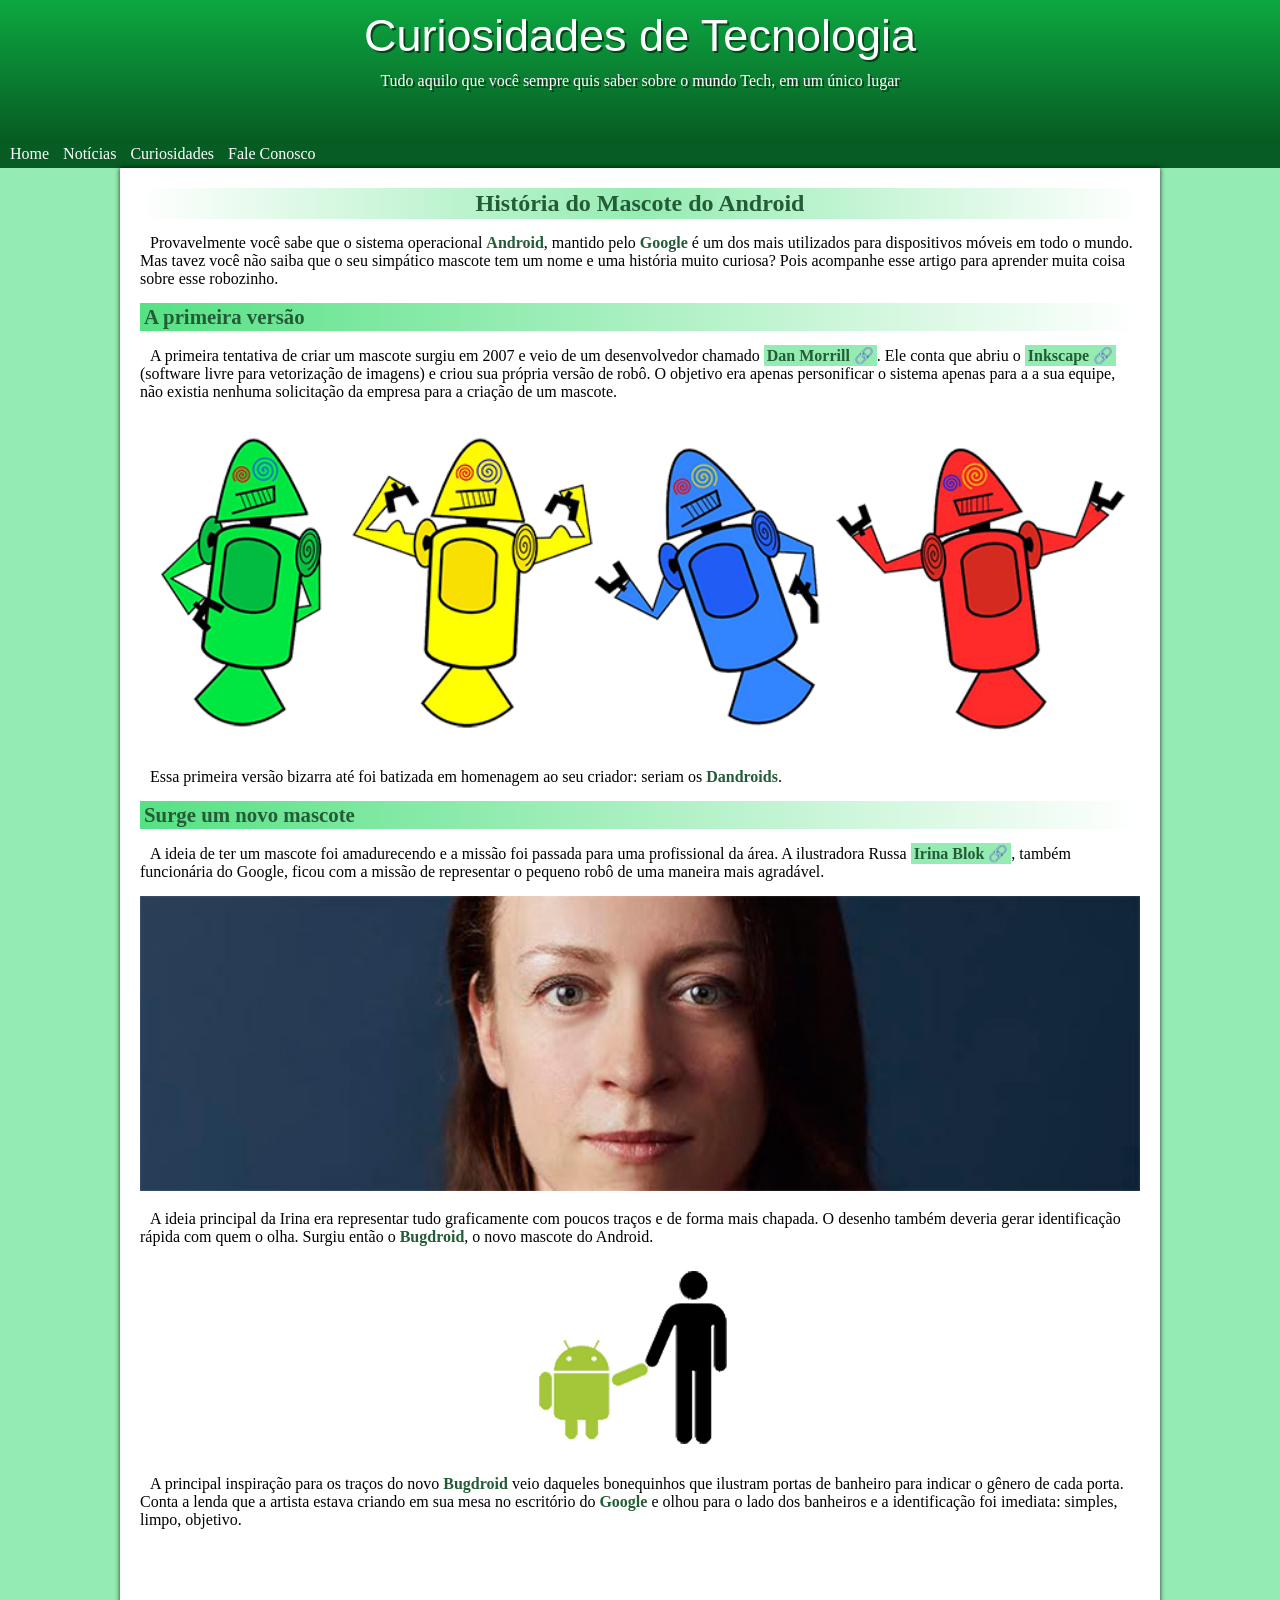
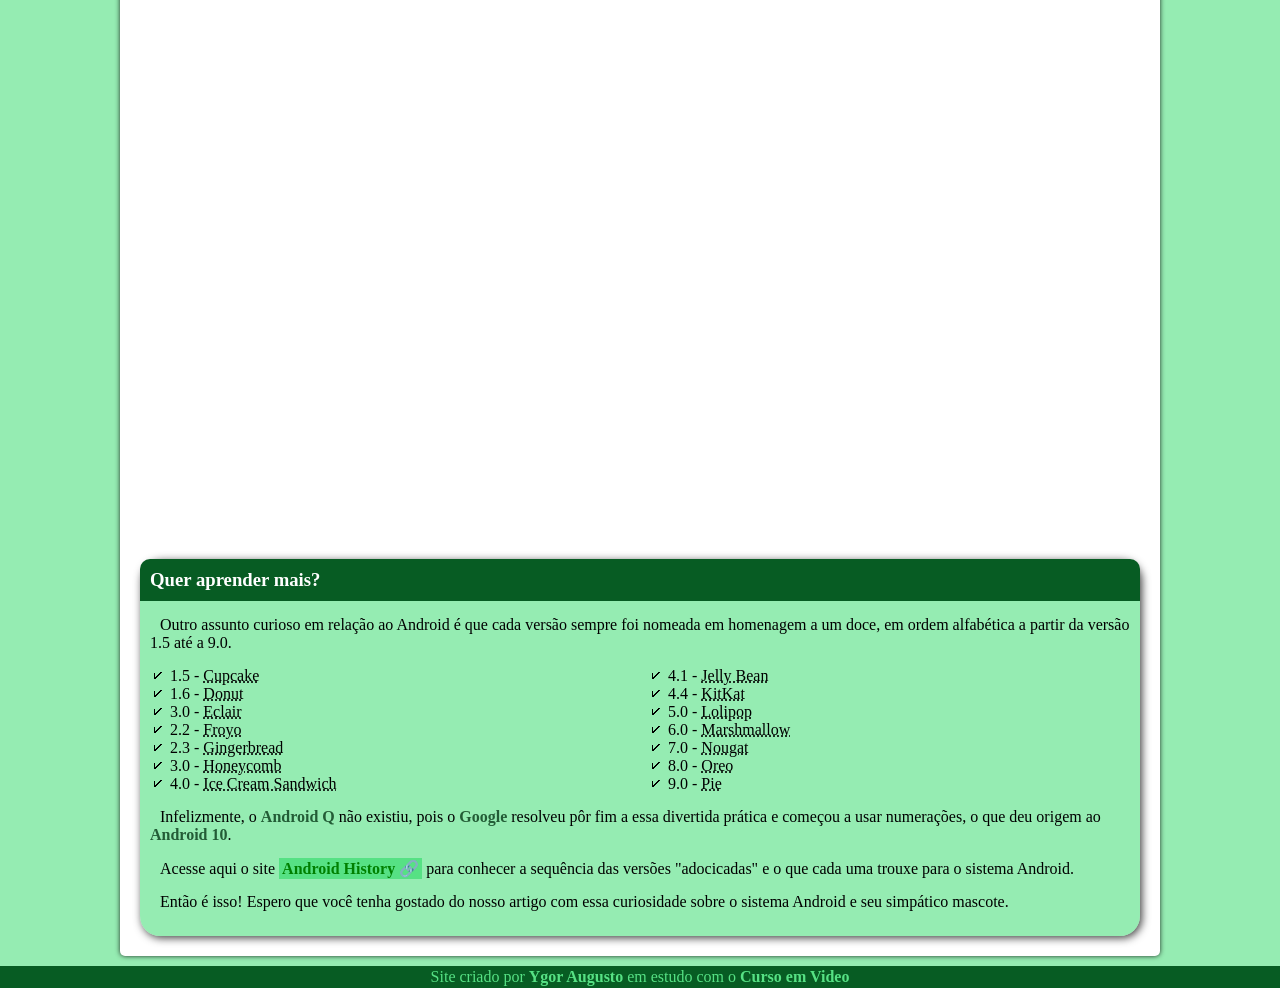
==== index.html @ 4705ed05 "Tentando arrumar o site" ====
<!DOCTYPE html>
<html lang="pt-br">
<head>
    <meta charset="UTF-8">
    <meta name="viewport" content="width=device-width, initial-scale=1.0">
    <title>História do Mascote do Android</title>
    <link rel="shortcut icon" href="pacote-projeto-d010/imagens/favicon.ico" type="image/x-icon">
    <link rel="stylesheet" href="style.css">
</head>
<body>
    <Header>
        <h1>Curiosidades de Tecnologia</h1>
        <p>Tudo aquilo que você sempre quis saber sobre o mundo Tech, em um único lugar</p>
    </Header>
    <nav>
        <a href="index.html" target="_blank">Home</a>
        <a href="#">Notícias</a>
        <a href="#">Curiosidades</a>
        <a href="#">Fale Conosco
        </a>
    </nav>

    <main>
        <article>
            <h1>
                História do Mascote do Android
            </h1>

                <p>Provavelmente você sabe que o sistema operacional <strong>Android</strong>, mantido pelo <strong>Google</strong> é um dos mais utilizados para dispositivos móveis em todo o mundo. Mas tavez você não saiba que o seu simpático mascote tem um nome e uma história muito curiosa? Pois acompanhe esse artigo para aprender muita coisa sobre esse robozinho.</p>

            <h2>A primeira versão</h2>

                <p>A primeira tentativa de criar um mascote surgiu em 2007 e veio de um desenvolvedor chamado <a class="externo" target="_blank "href="https://androidcommunity.com/dan-morrill-shows-us-the-android-mascot-that-almost-was-20130103/">Dan Morrill</a>. Ele conta que abriu o <a class="externo"target="_blank"href="https://inkscape.org/pt-br/">Inkscape</a> (software livre para vetorização de imagens) e criou sua própria versão de robô. O objetivo era apenas personificar o sistema apenas para a a sua equipe, não existia nenhuma solicitação da empresa para a criação de um mascote.</p>

                <picture>
                    <source media="(max-width: 830px )" srcset="pacote-projeto-d010/imagens/dan-droids-pq.png" type="image/png"> <!--quando a tela chega em 800px ou menos vai aparecer a imagem pequena-->
                    <img src="pacote-projeto-d010/imagens/dan-droids.png" alt="dandroids">

                </picture>

                <p>Essa primeira versão bizarra até foi batizada em homenagem ao seu criador: seriam os <strong>Dandroids</strong>.</p>

            <h2>Surge um novo mascote</h2>

                <p>A ideia de ter um mascote foi amadurecendo e a missão foi passada para uma profissional da área. A ilustradora Russa <a class="externo" href="https://www.irinablok.com/" target="_blank">Irina Blok</a>, também funcionária do Google, ficou com a missão de representar o pequeno robô de uma maneira mais agradável.</p>

                <picture>
                    <source media="(max-width: 830px)" srcset="pacote-projeto-d010/imagens/irina-blok-pq.jpg" type="image/jpg">
                    <img id="irina" src="pacote-projeto-d010/imagens/irina-blok.jpg" alt="criadora do bugdroid">
                </picture>

                <p>A ideia principal da Irina era representar tudo graficamente com poucos traços e de forma mais chapada. O desenho também deveria gerar identificação rápida com quem o olha. Surgiu então o <strong>Bugdroid</strong>, o novo mascote do Android.</p>

                <div class= bugdroid><img src="pacote-projeto-d010/imagens/bugdroid.png" alt="bugdroid"></div>

                <p>A principal inspiração para os traços do novo <strong>Bugdroid</strong> veio daqueles bonequinhos que ilustram portas de banheiro para indicar o gênero de cada porta. Conta a lenda que a artista estava criando em sua mesa no escritório do <strong>Google</strong> e olhou para o lado dos banheiros e a identificação foi imediata: simples, limpo, objetivo.</p>

                <div class="video"><iframe width="560" height="315" src="https://www.youtube.com/embed/l2UDgpLz20M?si=qWhmBv4YPt4aOXkZ" title="YouTube video player" frameborder="0" allow="accelerometer; autoplay; clipboard-write; encrypted-media; gyroscope; picture-in-picture; web-share" allowfullscreen></iframe></div>
                
            <aside>
                    <h3>Quer aprender mais?</h3>
                        <p>Outro assunto curioso em relação ao Android é que cada versão sempre foi nomeada em homenagem a um doce, em ordem alfabética a partir da versão 1.5 até a 9.0.</p>
                    <ul>
                        <li>1.5 - <abbr title="Bolo de Copo">Cupcake</abbr></li>
                        <li>1.6 - <abbr title="Rosquinha">Donut</abbr></li>
                        <li>3.0 - <abbr title="Bomba">Eclair</abbr></li>
                        <li>2.2 - <abbr title="Iorgute Congelado">Froyo</abbr></li>
                        <li>2.3 - <abbr title="Biscoito de Gemgibre">Gingerbread</abbr></li>
                        <li>3.0 - <abbr title="Favo de Mel">Honeycomb</abbr></li>
                        <li>4.0 - <abbr title="Sanduiche de Sorvete">Ice Cream Sandwich</abbr></li>
                        <li>4.1 - <abbr title="Jujuba">Jelly Bean</abbr></li>
                        <li>4.4 - <abbr title="KitKat">KitKat</abbr></li>
                        <li>5.0 - <abbr title="Pirulito">Lolipop</abbr></li>
                        <li>6.0 - <abbr title="Marshmallow">Marshmallow</abbr></li>
                        <li>7.0 - <abbr title="Torrone">Nougat</abbr></li>
                        <li>8.0 - <abbr title="Oreo">Oreo</abbr></li>
                        <li>9.0 - <abbr title="Torta">Pie</abbr></li>
                    </ul>
                        <p>Infelizmente, o <strong>Android Q </strong>não existiu, pois o <strong>Google</strong> resolveu pôr fim a essa divertida prática e começou a usar numerações, o que deu origem ao <strong>Android 10</strong>.</p>
                        <p>Acesse aqui o site <a class="externo" href="https://www.android.com/intl/pt-BR_br/history/" target="_blank">Android History</a> para conhecer a sequência das versões "adocicadas" e o que cada uma trouxe para o sistema Android.</p>
                    
                        <p>Então é isso! Espero que você tenha gostado do nosso artigo com essa curiosidade sobre o sistema Android e seu simpático mascote.</p>
                </aside>
        </article>
    </main>
    <footer>
        <p>
            Site criado por <a href="https://github.com/Ygor21" target="_blank">Ygor Augusto</a> em estudo com o <a href="https://cursoemvideo.com/" target="_blank">Curso em Video</a>
        </p>
    </footer>
</body>
</html>
---- style.css ----
@charset "UTF-8";
@font-face {
    font-family: 'android';
    src: url(pacote-projeto-d010/fontes/idroid.otf) format('opentype');
    font-weight: normal;
   
}

@import url('https://fonts.googleapis.com/css2?family=Lato:wght@100&family=Roboto:wght@500&display=swap');


* {
    margin: 0px;
    padding: 0px;
}

:root {
        --cor0: #56e1849f;
        --cor1: #56E184;
        --cor2: #12DB56;
        --cor3: #0DA841;
        --cor4: #075C23;
        --cor5: #235C36;
        --fonte-padrao: 'android';
        --fonte-normal:'Roboto', sans-serif;

}

header > h1 {
    font-family: var(--fonte-normal);
    padding-top: 10px; /*espeço entre o titulo e o topo do site*/
    margin-bottom: 10px; /*espaço entre o titulo e o paragrafo embaixo*/
    font-size: 45px;
    text-shadow: 2px 2px 0px rgba(0, 0, 0, 0.534);
    font-weight: normal;
}

header > p {

    margin: auto;
    width: 75%;
    text-shadow: 2px 2px 0px rgba(0, 0, 0, 0.534);
}

body {
    background-color: var(--cor0);
}

header {
    color: white;
    background-image:linear-gradient(to bottom, var(--cor3), var(--cor4));
    min-height: 130px; /*aumenta a altura minima do cabeçalho*/
    text-align: center;
    padding-bottom: 10px;
}


nav {
    background-color: var(--cor4);
    padding: 5px;
    
}

nav > a {
    color: white;
    padding: 5px;
    text-decoration: none;
    border-radius: 5px;
}

nav > a:hover {
    background-color: var(--cor2);
    color: black;
    border-radius: 5px;
}

main {
    background-color: white;
    margin: auto;
    min-width: 280px; /*valor minimo que ocupa*/
    max-width: 1000px; /*valor maximo que ocupa*/ /*deixa aquela folha branca no meio*/
    padding: 20px;
    box-shadow: 0px 0px 5px rgba(0, 0, 0, 0.808);
    border-bottom-left-radius: 5px;
    border-bottom-right-radius: 5px;
    margin-bottom: 10px;
}

main img { /*não tem > porque significa que são todas as imagens dentro de main, perceba que as img ainda tão dentro de article e de picture la no html*/
    width: 100%; /*faz as imagens se adaptarem à largura*/
}

.bugdroid {
    margin: auto;
    max-width: 300px; /*fica com a resolução legal e fica responsivo*/
}

main p { /*configura toods os paragrafos dentro de main*/
    margin: 15px 0px; /*padrão de todos os paragrafos, mas na config do * a gente redefiniu pra 0*/
    text-indent: 10px;
    line-height: 1,5em; /*espaço entre as linhas*/
}

main strong {
    color: var(--cor5);
    font-weight: bold;

}
main h1 {
    color: var(--cor5);
    padding: 2px 4px ;
    text-align: center;
    background-image: linear-gradient(to right, transparent, var(--cor0), transparent);
    
}
main h2{
    background-image: linear-gradient(to right, var(--cor1), transparent); /*começa no cor2 e vai ate transparente*/
    color: var(--cor5);
    font-size: 1.3em;
    padding: 2px 4px;
    min-width: 300px
}

main a {
    text-decoration: none;
    font-weight: bold; /*negrito*/
    background-color: var(--cor0);
    color: var(--cor5);
    padding: 2px 3px;
}

main a:hover {
    text-decoration: underline;
    background-color: var(--cor5);
    color: var(--cor1);
}

a.externo:after {
    content: '\00a0\1F517';
}

.video {
    
    margin: 0px -20px 30px -20px /*-20px para a div ser da largura da folha*/;
    padding: 20px;
    padding-bottom: 56.5%; /*serve para encaixar o video dentro da div e retirar as bordas preteas do video*/
    position: relative;
}

.video > iframe {
    position:absolute;
    top: 5%;
    left: 5%;
    width: 90%;
    height: 90%;
}
aside {
    background-color: var(--cor0);
    padding: 10px;
    border-radius: 20px;
    box-shadow: 2px 2px 8px rgba(0, 0, 0, 0.753);
}

aside h3 {
    background-color: var(--cor4);
    color: white;
    padding: 10px;
    margin: -10px -10px 0px -10px; /*faz a margin crescer pra fora, diferente do padding que cresce pra dentro*/
    border-radius:10px 10px 0px 0px; /*arredondando os cantos de cima do h3*/
}

aside ul {
    list-style-position: inside;
    columns: 2; /*divide a ul em 2 colunas*/
    list-style-type: "\1F5F8\00a0" ; /*atenção na \ sem ela não funciona o emoji*/
    /*\00a0 é o espaço entre o emoji e a lista*/
    /*colocar emoji nas listas não é compativel com todos navegadores*/
}

aside a {
    background-color: var(--cor1);
    color: green;
}

footer {
    background-color: var(--cor4);
    color: white;
    text-align: center;
    padding: 2px;
}

footer p {
    color: var(--cor1);
}
footer a {
    color: var(--cor1);
    font-weight: bolder;
    text-decoration: none;
}

footer a:hover {
    color: var(--cor3);
    text-decoration: underline;
}
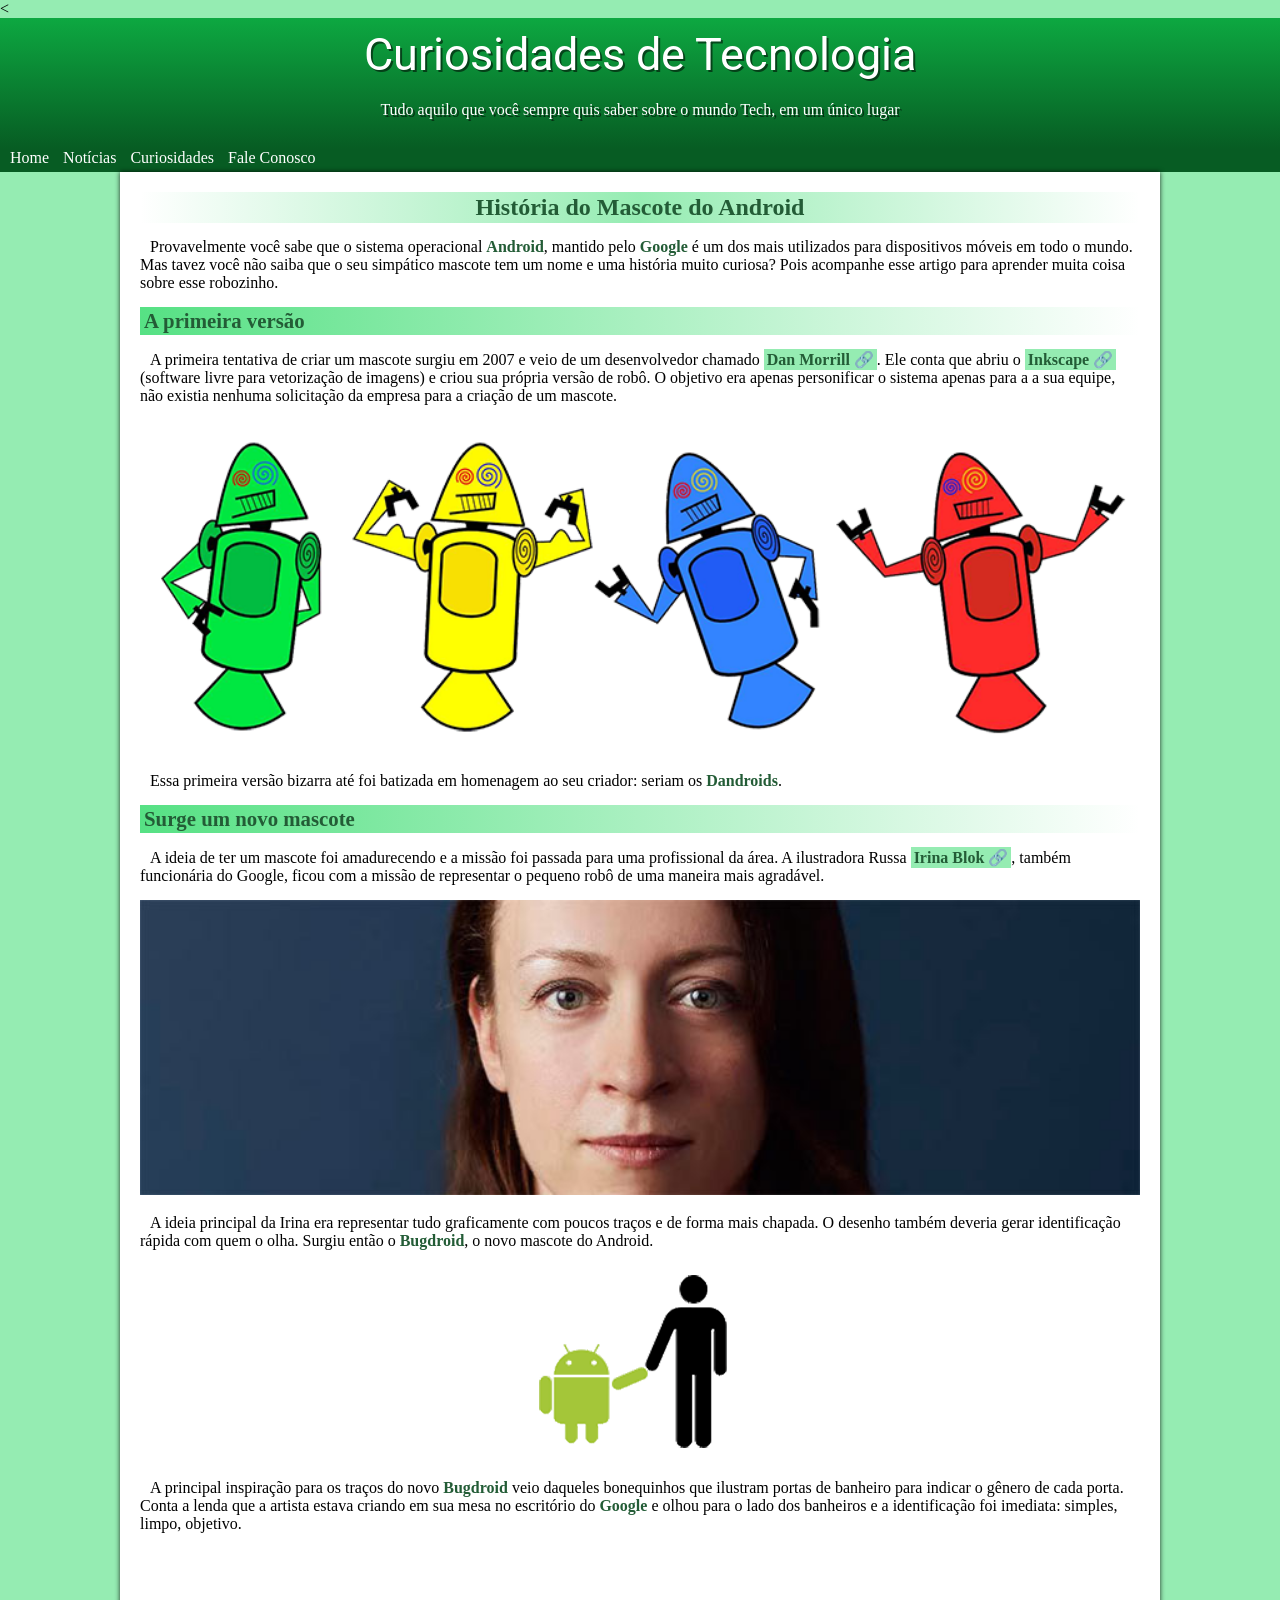
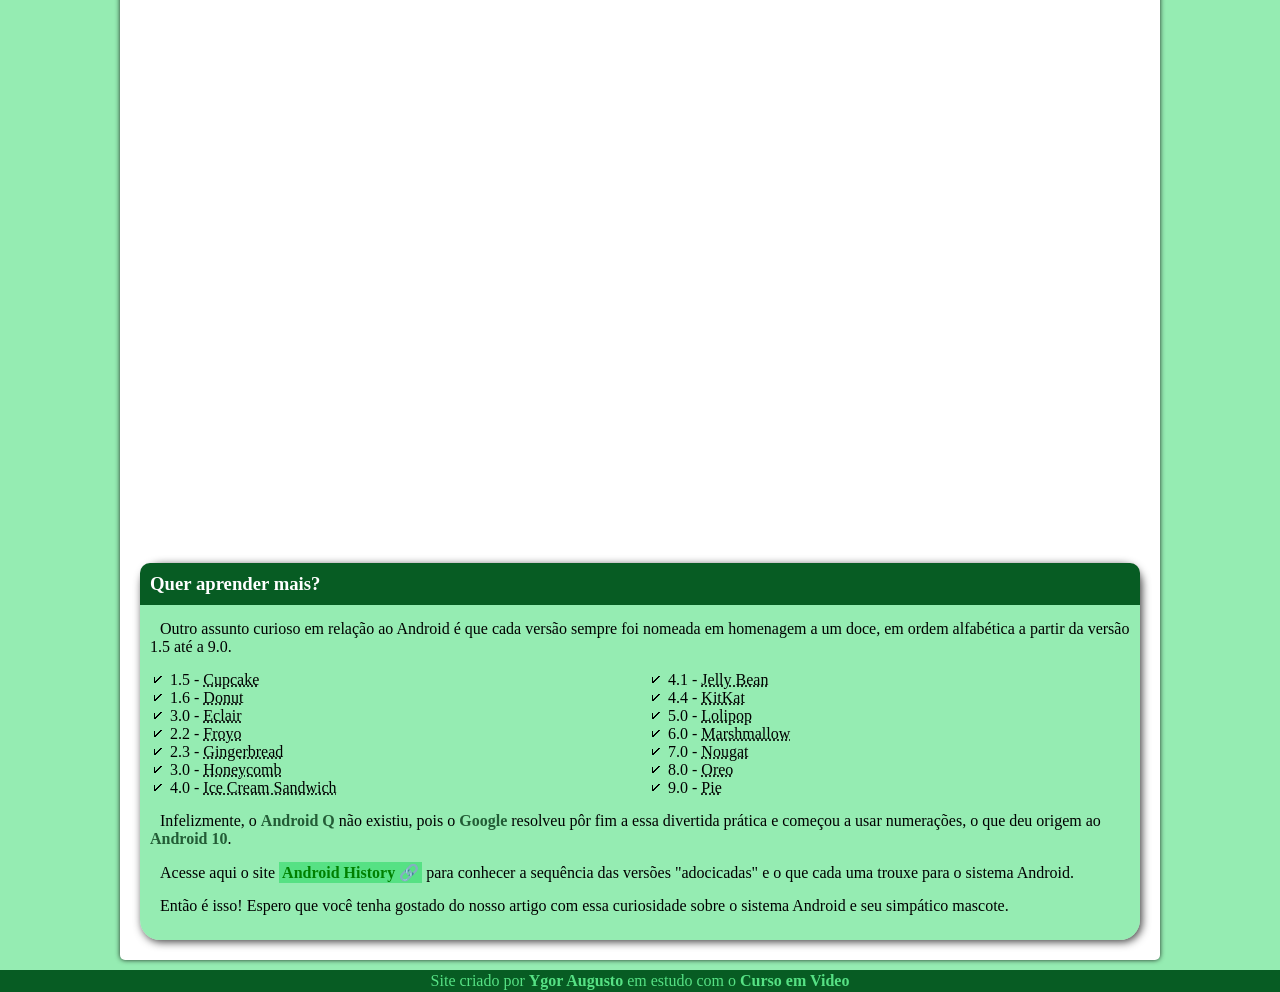
==== commit 7f4d0d4e: "Alterações nas fontes Atualizações para atualizar o import das fontes do google fonts" ====
--- a/index.html
+++ b/index.html
@@ -6,6 +6,9 @@
     <title>História do Mascote do Android</title>
     <link rel="shortcut icon" href="pacote-projeto-d010/imagens/favicon.ico" type="image/x-icon">
     <link rel="stylesheet" href="style.css">
+    <link rel="preconnect" href="https://fonts.googleapis.com">
+<   <link rel="preconnect" href="https://fonts.gstatic.com" crossorigin>
+    <link href="https://fonts.googleapis.com/css2?family=Roboto:ital,wght@0,100..900;1,100..900&display=swap" rel="stylesheet">
 </head>
 <body>
     <Header>
--- a/style.css
+++ b/style.css
@@ -5,9 +5,6 @@
     font-weight: normal;
    
 }
-
-@import url('https://fonts.googleapis.com/css2?family=Lato:wght@100&family=Roboto:wght@500&display=swap');
-
 
 * {
     margin: 0px;
@@ -29,7 +26,7 @@
 header > h1 {
     font-family: var(--fonte-normal);
     padding-top: 10px; /*espeço entre o titulo e o topo do site*/
-    margin-bottom: 10px; /*espaço entre o titulo e o paragrafo embaixo*/
+    margin-bottom: 20px; /*espaço entre o titulo e o paragrafo embaixo*/
     font-size: 45px;
     text-shadow: 2px 2px 0px rgba(0, 0, 0, 0.534);
     font-weight: normal;
@@ -37,8 +34,8 @@
 
 header > p {
 
-    margin: auto;
-    width: 75%;
+    padding-bottom: 30px;
+    width: 100%;
     text-shadow: 2px 2px 0px rgba(0, 0, 0, 0.534);
 }
 
@@ -51,13 +48,14 @@
     background-image:linear-gradient(to bottom, var(--cor3), var(--cor4));
     min-height: 130px; /*aumenta a altura minima do cabeçalho*/
     text-align: center;
-    padding-bottom: 10px;
+    padding-bottom: auto;
 }
 
 
 nav {
     background-color: var(--cor4);
     padding: 5px;
+    padding-top: 0px;
     
 }
 
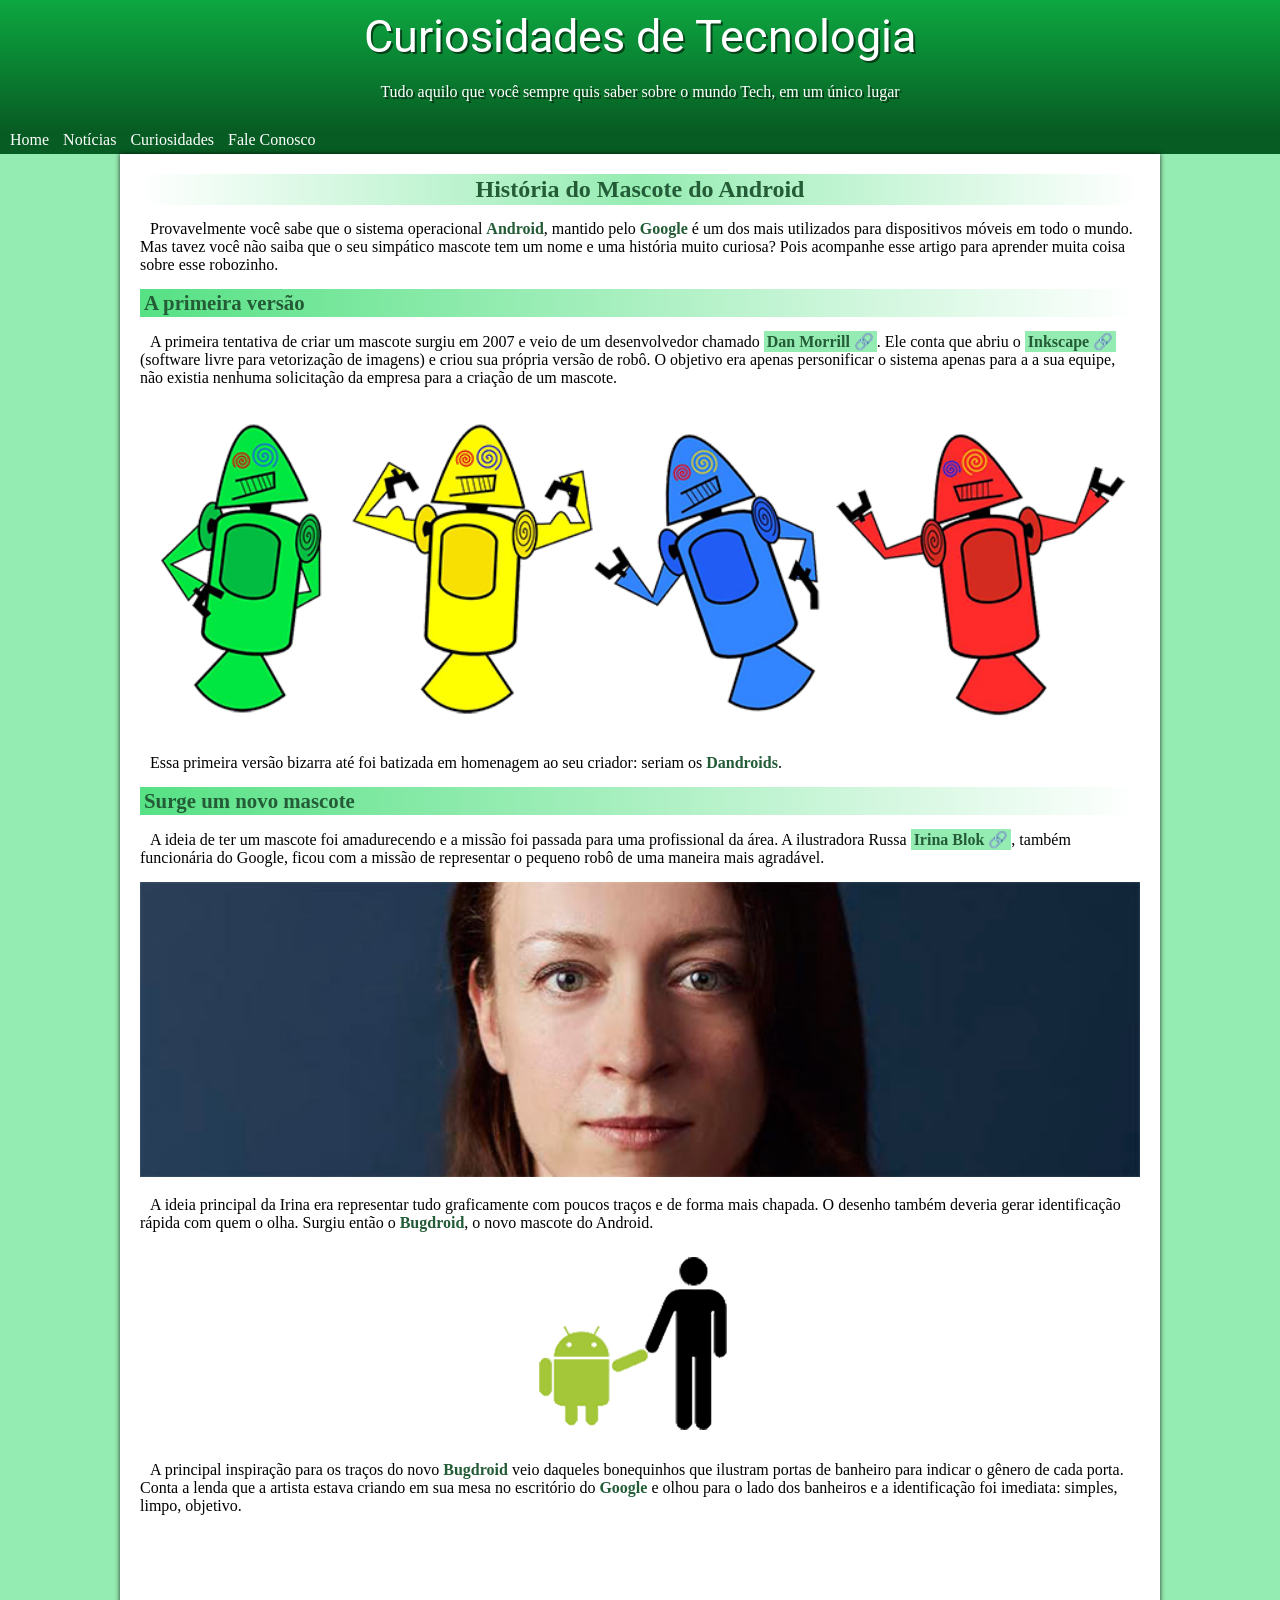
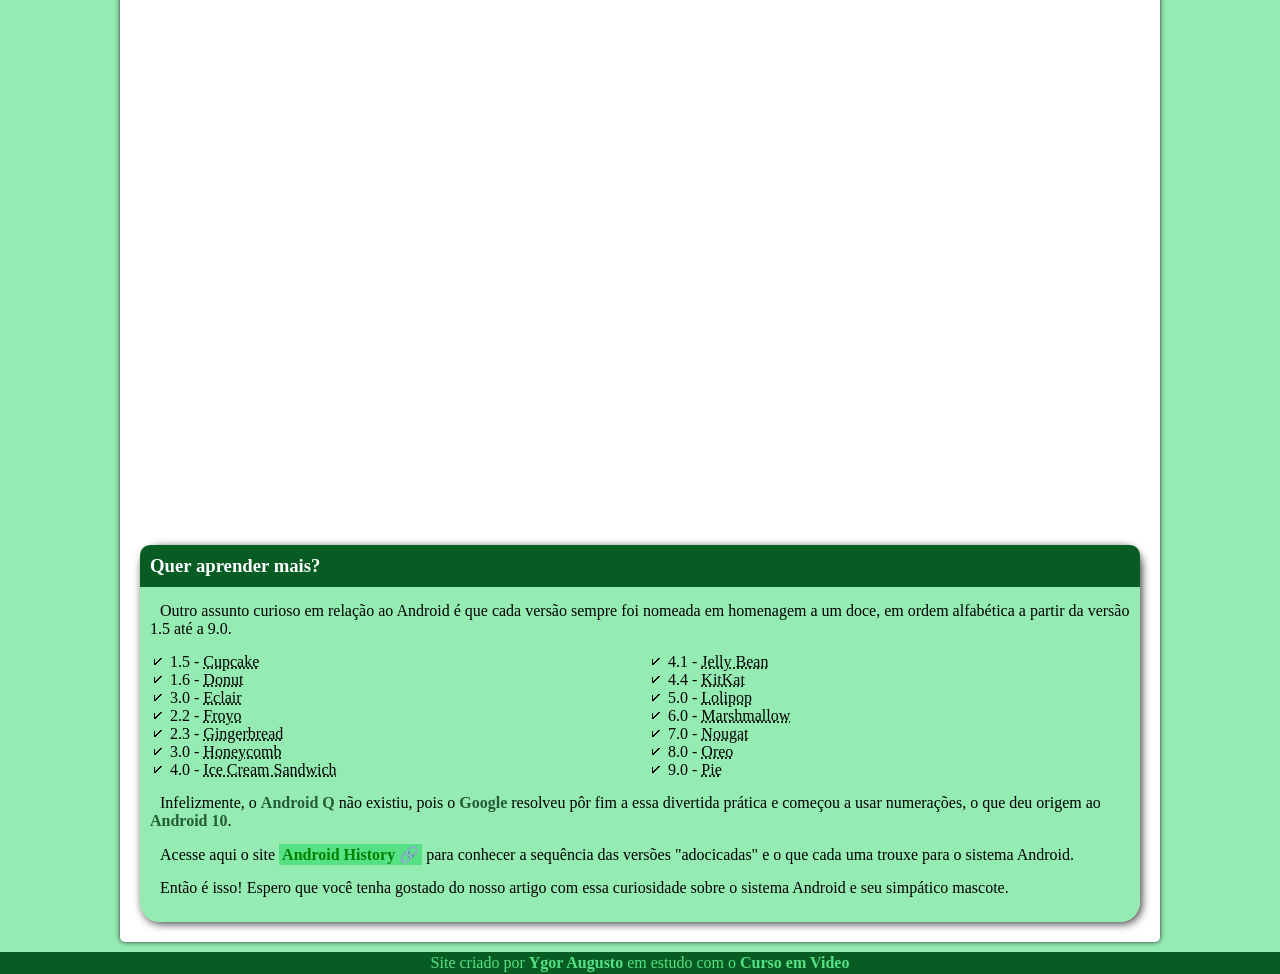
==== commit 4671ce5f: "Correção BUG Esqueci de testar e tinha um erro de digitação na programação" ====
--- a/index.html
+++ b/index.html
@@ -7,7 +7,7 @@
     <link rel="shortcut icon" href="pacote-projeto-d010/imagens/favicon.ico" type="image/x-icon">
     <link rel="stylesheet" href="style.css">
     <link rel="preconnect" href="https://fonts.googleapis.com">
-<   <link rel="preconnect" href="https://fonts.gstatic.com" crossorigin>
+    <link rel="preconnect" href="https://fonts.gstatic.com" crossorigin>
     <link href="https://fonts.googleapis.com/css2?family=Roboto:ital,wght@0,100..900;1,100..900&display=swap" rel="stylesheet">
 </head>
 <body>
